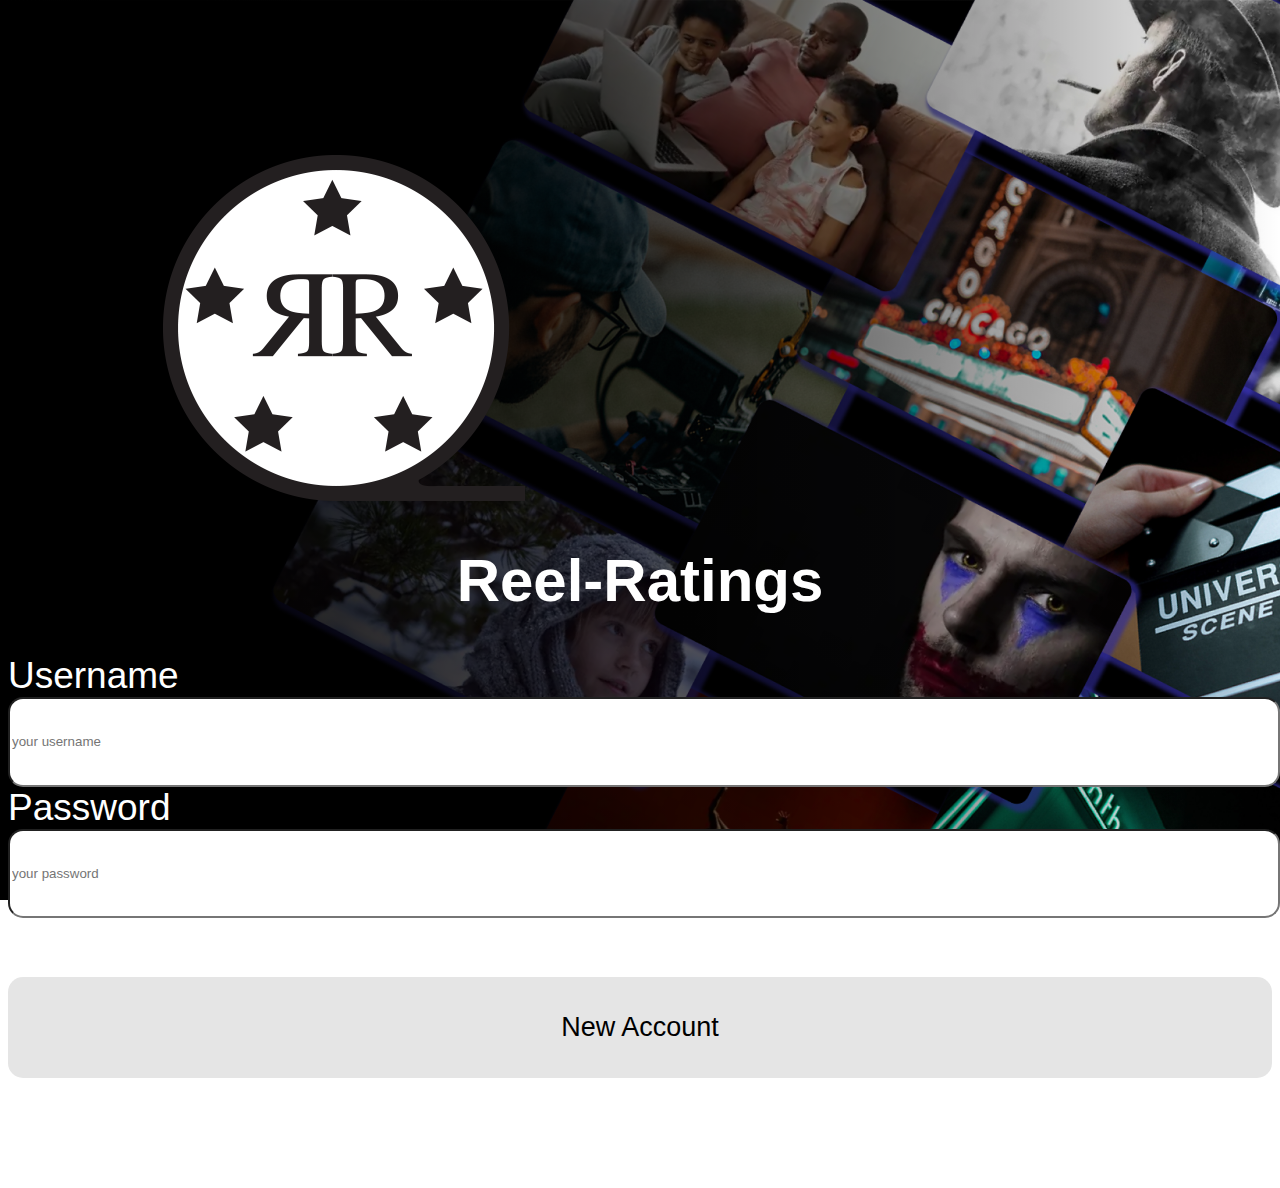
==== frontend/reel-rating-display-service/src/main/webapp/index.html @ 99052a30 "Add files via upload" ====
<!DOCTYPE html>
<html lang="en">

<head>
    <meta charset="UTF-8">
    <meta name="viewport" content="width=device-width, initial-scale=1.0">
    <title>Login Page</title>
    <!-- Add Bootstrap CSS link -->
    <link href="https://cdn.jsdelivr.net/npm/bootstrap@5.3.2/dist/css/bootstrap.min.css" rel="stylesheet"
        integrity="sha384-T3c6CoIi6uLrA9TneNEoa7RxnatzjcDSCmG1MXxSR1GAsXEV/Dwwykc2MPK8M2HN" crossorigin="anonymous">
    <!-- Link to CSS file -->
    <link rel="stylesheet" href="./css/index.css">
</head>

<body id="backgroundGrad">
    <div class="row">
        <div class="col-10 offset-1 col-lg-6 mtLG">
            <div class="row">
                <div class="col-12">
                    <div class="row">
                        <div class="col-2 offset-2"><!-- Logo -->
                            <img src="./images/logo.png" alt="Reel-Ratings Logo" class="img-fluid" id="mainLogo">
                        </div>
                        <div class="textCenter mb-4 col-6"> <!-- Company Name -->
                            <h1 class="xlFont fontWhite">Reel-Ratings</h1>
                        </div>
                    </div>
                </div>
                <div class="mb-3 col-12"><!-- User Name -->
                    <label for="username" class="lgFont fontWhite">Username</label>
                    <input type="text" id="username" placeholder="your username" class="fullWidth ptXSM pbXSM brAll"/>
                    <div class="fontWhite textCenter bgColor brBottom hidden error" id="userNameError">Please enter a user name</div>
                </div>
                <div class="mb-3 col-12"> <!-- Password -->
                    <label for="password" class="lgFont fontWhite">Password</label>
                    <input type="password" id="password" placeholder="your password" class="fullWidth ptXSM pbXSM brAll"/>
                    <div class="bgColor fontWhite textCenter hidden error passwordErrorEmpty">Please enter your password</div>
                    <div class="bgColor fontWhite textCenter brBottom hidden error passwordErrorNoMatch">Password doesn't match</div>
                </div>
                <div class="mb-3 col-12 hidden" id="passwordMatchContainer"> <!-- Password Match -->
                    <label for="password" class="lgFont fontWhite">Password Match</label>
                    <input type="password" id="passwordMatch" placeholder="your password" class="fullWidth ptXSM pbXSM brAll"/>
                    <div class="bgColor fontWhite textCenter brBottom error passwordErrorEmpty hidden">Please enter your password</div>
                    <div class="bgColor fontWhite textCenter brBottom error passwordErrorNoMatch hidden">Password doesn't match</div>
                </div>
                <div class="textCenter mb-3 col-12 mtSM mbSM hidden"><!-- Forgot Password Link -->
                    <a href="#" class="mdFont">Forgot Password?</a>
                </div>
                <div class="col-12 mtSM" id="buttonContainer"><!-- Sign In and New Account Buttons -->
                    <div class="row">
                        <div class="bgNeutral textCenter col-5 ptXSM pbXSM buttonFont brAll" id="newAccount">New Account</div>
                        <div 
                            class="bgPrimary textCenter col-5 offset-2 ptXSM pbXSM fontMD brAll fontWhite buttonFont" 
                            id="submit"
                            newAccount="false"
                        >
                            Sign In
                        </div>
                    </div>
                </div>
            </div>
        </div>
    </div>
    <footer>
        <!-- Add Bootstrap JS and jQuery scripts -->
        <script src="./js/index.js"></script>
        <script src="https://ajax.googleapis.com/ajax/libs/jquery/3.5.1/jquery.min.js"></script>
        <script src="https://cdnjs.cloudflare.com/ajax/libs/popper.js/1.16.0/umd/popper.min.js"></script>
        <script src="https://maxcdn.bootstrapcdn.com/bootstrap/4.5.2/js/bootstrap.min.js"></script>
    </footer>
</body>

</html>
---- frontend/reel-rating-display-service/src/main/webapp/css/index.css ----
/* Global Style */
:root{
    --transDur : .3s;
    --mainColor : #3D37BF;
    --secondaryColor : #6864CA;
    --neutralColor : #e5e5e5;
    
    --radius : 15px; /* border radius amount */

    /* values come from the golden ratio */
    --xxl : 32.3%;
    --xl : 20%;
    --lg : 12.3%;
    --md : 7.6%;
    --sm : 4.6%;
    --xsm : 2.8%;

    /* values come from the golden ratio */
    --xlPX : 60px;
    --lgPX : 37px;
    --medPX : 23px;
    --smPX : 14px;
    --xsPX : 9px;
    --buttonPX : 27px;

    --darkGrad : linear-gradient(
        90deg, 
        #000 0%, 
        rgba(0, 0, 0, 0.63) 57.81%, 
        rgba(217, 217, 217, 0.00) 
        100%
    )
}

body{
    background: var(--darkGrad), url('../images/background.png');
    background-size: cover;
    background-repeat: no-repeat;
    background-attachment: fixed;
    font-family: Arial, Helvetica, sans-serif;
}


.fontWhite{ color : white; }
.textCenter{ text-align : center; }
.fullWidth{ width : 100% };
.bgPrimary{ background-color: var(--mainColor)}
.bgPrimary:hover{background-color: var(--secondaryColor); transition: var(--transDur);}
.bgNeutral{ background-color: var(--neutralColor);}
.bgNeutral:hover{background-color: var(--secondaryColor); transition: var(--transDur); color:white;}
.hidden{ display : none; }
.error{ width : 98%; margin-left: 1%; margin-right:1%; }


/* Font Sizes */
.xlFont{ font-size : var(--xlPX) }
.lgFont{ font-size : var(--lgPX) }
.mdFont{ font-size : var(--medPX) }
.smFont{ font-size : var(--smPX) }
.xsFont{ font-size : var(--xsPX) }
.buttonFont { font-size: var(--buttonPX); }


/* Margins */
.mtXXL{ margin-top: var(--xxl); }
.mtXL{ margin-top: var(--xl); }
.mtLG{ margin-top: var(--lg); }
.mtMD{ margin-top: var(--md); }
.mtSM{ margin-top: var(--sm); }
.mtXSM{ margin-top: var(--xsm); }


/* Padding */
.ptXXL{ padding-top: var(--xxl); }
.ptXL{ padding-top: var(--xl); }
.ptLG{ padding-top: var(--lg); }
.ptMD{ padding-top: var(--md); }
.ptSM{ padding-top: var(--sm); }
.ptXSM{ padding-top: var(--xsm); }


.pbXXL{ padding-bottom: var(--xxl); }
.pbXL{ padding-bottom: var(--xl); }
.pbLG{ padding-bottom: var(--lg); }
.pbMD{ padding-bottom: var(--md); }
.pbSM{ padding-bottom: var(--sm); }
.pbXSM{ padding-bottom: var(--xsm); }


/* Border Radius */
.brAll{ border-radius: var(--radius); }
.brTop{ 
    border-top-right-radius: var(--radius); 
    border-top-left-radius: var(--radius); 
}
.brBottom{ 
    border-bottom-right-radius: var(--radius); 
    border-bottom-left-radius: var(--radius); 
}
.brRight{ 
    border-top-right-radius: var(--radius); 
    border-bottom-right-radius: var(--radius); 
}
.brLeft{
    border-top-left-radius: var(--radius); 
    border-bottom-left-radius: var(--radius); 
}





/* Desktop */
#mainLogo { 
    padding-left : var(--lg);
    padding-right : var(--lg);
}

/* Tablet */



/* Mobile */
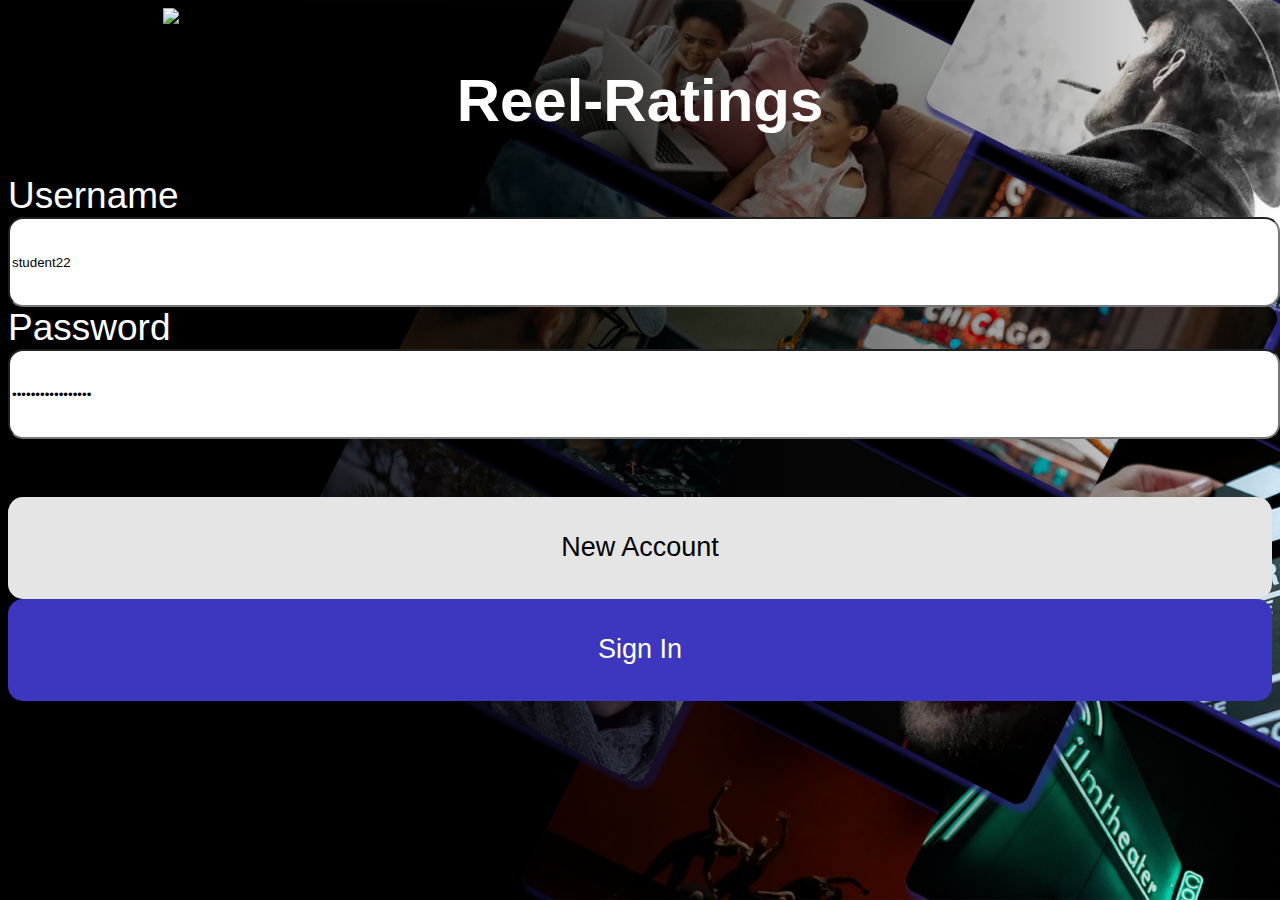
==== commit 6cfa8450: "Merge pull request #8 from PavlAvstin/dev" ====
--- a/frontend/reel-rating-display-service/src/main/webapp/index.html
+++ b/frontend/reel-rating-display-service/src/main/webapp/index.html
@@ -1,73 +1,80 @@
-<!DOCTYPE html>
-<html lang="en">
-
-<head>
-    <meta charset="UTF-8">
-    <meta name="viewport" content="width=device-width, initial-scale=1.0">
-    <title>Login Page</title>
-    <!-- Add Bootstrap CSS link -->
-    <link href="https://cdn.jsdelivr.net/npm/bootstrap@5.3.2/dist/css/bootstrap.min.css" rel="stylesheet"
-        integrity="sha384-T3c6CoIi6uLrA9TneNEoa7RxnatzjcDSCmG1MXxSR1GAsXEV/Dwwykc2MPK8M2HN" crossorigin="anonymous">
-    <!-- Link to CSS file -->
-    <link rel="stylesheet" href="./css/index.css">
-</head>
-
-<body id="backgroundGrad">
-    <div class="row">
-        <div class="col-10 offset-1 col-lg-6 mtLG">
-            <div class="row">
-                <div class="col-12">
-                    <div class="row">
-                        <div class="col-2 offset-2"><!-- Logo -->
-                            <img src="./images/logo.png" alt="Reel-Ratings Logo" class="img-fluid" id="mainLogo">
-                        </div>
-                        <div class="textCenter mb-4 col-6"> <!-- Company Name -->
-                            <h1 class="xlFont fontWhite">Reel-Ratings</h1>
-                        </div>
-                    </div>
-                </div>
-                <div class="mb-3 col-12"><!-- User Name -->
-                    <label for="username" class="lgFont fontWhite">Username</label>
-                    <input type="text" id="username" placeholder="your username" class="fullWidth ptXSM pbXSM brAll"/>
-                    <div class="fontWhite textCenter bgColor brBottom hidden error" id="userNameError">Please enter a user name</div>
-                </div>
-                <div class="mb-3 col-12"> <!-- Password -->
-                    <label for="password" class="lgFont fontWhite">Password</label>
-                    <input type="password" id="password" placeholder="your password" class="fullWidth ptXSM pbXSM brAll"/>
-                    <div class="bgColor fontWhite textCenter hidden error passwordErrorEmpty">Please enter your password</div>
-                    <div class="bgColor fontWhite textCenter brBottom hidden error passwordErrorNoMatch">Password doesn't match</div>
-                </div>
-                <div class="mb-3 col-12 hidden" id="passwordMatchContainer"> <!-- Password Match -->
-                    <label for="password" class="lgFont fontWhite">Password Match</label>
-                    <input type="password" id="passwordMatch" placeholder="your password" class="fullWidth ptXSM pbXSM brAll"/>
-                    <div class="bgColor fontWhite textCenter brBottom error passwordErrorEmpty hidden">Please enter your password</div>
-                    <div class="bgColor fontWhite textCenter brBottom error passwordErrorNoMatch hidden">Password doesn't match</div>
-                </div>
-                <div class="textCenter mb-3 col-12 mtSM mbSM hidden"><!-- Forgot Password Link -->
-                    <a href="#" class="mdFont">Forgot Password?</a>
-                </div>
-                <div class="col-12 mtSM" id="buttonContainer"><!-- Sign In and New Account Buttons -->
-                    <div class="row">
-                        <div class="bgNeutral textCenter col-5 ptXSM pbXSM buttonFont brAll" id="newAccount">New Account</div>
-                        <div 
-                            class="bgPrimary textCenter col-5 offset-2 ptXSM pbXSM fontMD brAll fontWhite buttonFont" 
-                            id="submit"
-                            newAccount="false"
-                        >
-                            Sign In
-                        </div>
-                    </div>
-                </div>
-            </div>
-        </div>
-    </div>
-    <footer>
-        <!-- Add Bootstrap JS and jQuery scripts -->
-        <script src="./js/index.js"></script>
-        <script src="https://ajax.googleapis.com/ajax/libs/jquery/3.5.1/jquery.min.js"></script>
-        <script src="https://cdnjs.cloudflare.com/ajax/libs/popper.js/1.16.0/umd/popper.min.js"></script>
-        <script src="https://maxcdn.bootstrapcdn.com/bootstrap/4.5.2/js/bootstrap.min.js"></script>
-    </footer>
-</body>
-
+<!DOCTYPE html>
+<html lang="en">
+
+<head>
+    <meta charset="UTF-8">
+    <meta name="viewport" content="width=device-width, initial-scale=1.0">
+    <title>Login Page</title>
+    <!-- All imports are local routing or cdns -->
+    <link 
+        rel="stylesheet"
+        crossorigin="anonymous"
+        integrity="sha384-T3c6CoIi6uLrA9TneNEoa7RxnatzjcDSCmG1MXxSR1GAsXEV/Dwwykc2MPK8M2HN" 
+        href="https://cdn.jsdelivr.net/npm/bootstrap@5.3.2/dist/css/bootstrap.min.css" 
+    /> <!-- Add Bootstrap CSS link -->
+    <link rel="stylesheet" href="./css/global.css"><!-- Link to CSS file -->
+</head>
+
+<body id="backgroundGrad">
+    <div class="row">
+        <div class="col-10 offset-1 col-lg-6"> <!-- Div to control the primary container -->
+            <div class="row vcToWindow">
+                <div class="col-12"> <!-- Logo and App Name Container -->
+                    <div class="row">
+                        <div class="col-2 offset-2"><!-- Logo -->
+                            <img src="./images/Reel Rating Logo.png" alt="Reel-Ratings Logo" class="img-fluid" id="mainLogo">
+                        </div>
+                        <div class="textCenter mb-4 col-6"> <!-- App Name -->
+                            <h1 class="xlFont fontWhite">Reel-Ratings</h1>
+                        </div>
+                    </div>
+                </div>
+                <div class="mb-3 col-12"><!-- User Name Container -->
+                    <label for="username" class="lgFont fontWhite">Username</label>
+                    <input type="text" id="username" placeholder="your username" value="student22" class="fullWidth ptXSM pbXSM brAll"/>
+                    <div class="fontWhite textCenter bgPrimary brBottom hidden error" id="userNameError">Please enter a user name</div>
+                    <div class="fontWhite textCenter bgPrimary brBottom hidden error" id="userNameNotValid"></div>
+                </div>
+                <div class="mb-3 col-12"> <!-- Password Container-->
+                    <label for="password" class="lgFont fontWhite">Password</label>
+                    <input type="password" id="password" placeholder="your password" value="alfredstate111!!!" class="fullWidth ptXSM pbXSM brAll"/>
+                    <div class="bgPrimary fontWhite textCenter brBottom hidden error passwordErrorEmpty">Please enter your password</div>
+                    <div class="bgPrimary fontWhite textCenter brBottom hidden error passwordErrorNoMatch">Password doesn't match</div>
+                    <div class="bgPrimary fontWhite textCenter brBottom hidden error" id="passwordNotValid"></div>
+                </div>
+                <div class="mb-3 col-12 hidden" id="passwordMatchContainer"> <!-- Password Match Container -->
+                    <label for="password" class="lgFont fontWhite">Password Match</label>
+                    <input type="password" id="passwordMatch" placeholder="your password" value="alfredstate111!!!" class="fullWidth ptXSM pbXSM brAll"/>
+                    <div class="bgPrimary fontWhite textCenter brBottom error passwordErrorEmpty hidden">Please enter your password</div>
+                    <div class="bgPrimary fontWhite textCenter brBottom error passwordErrorNoMatch hidden">Password doesn't match</div>
+                </div>
+                <div class="textCenter mb-3 col-12 mtSM mbSM hidden"><!-- Forgot Password Link -->
+                    <a href="#" class="mdFont">Forgot Password?</a>
+                </div>
+                <div class="col-12 mtSM" id="buttonContainer"><!-- Sign In and New Account Buttons -->
+                    <div class="row">
+                        <div class="pointerCursor bgNeutral textCenter col-5 ptXSM pbXSM buttonFont brAll" id="newAccount">New Account</div>
+                        <div 
+                            class="pointerCursor bgPrimary textCenter col-5 offset-2 ptXSM pbXSM fontMD brAll fontWhite buttonFont" 
+                            id="submit"
+                            newAccount="false"
+                        >
+                            Sign In
+                        </div> <!-- End of submit button -->
+                    </div> <!-- End of row -->
+                </div> <!-- End of button container -->
+            </div> <!-- End of content row-->
+        </div> <!-- End of content container -->
+    </div> <!-- End of primary row -->
+    <footer>
+        <!-- JS imports-->
+        <script src="./js/controller.js" type="module"></script>
+        <script
+            src="https://cdn.jsdelivr.net/npm/bootstrap@5.0.2/dist/js/bootstrap.bundle.min.js" 
+            integrity="sha384-MrcW6ZMFYlzcLA8Nl+NtUVF0sA7MsXsP1UyJoMp4YLEuNSfAP+JcXn/tWtIaxVXM" 
+            crossorigin="anonymous">
+        </script> <!-- Bootstrap 5 bundle -->
+    </footer>
+</body>
+
 </html>--- a/frontend/reel-rating-display-service/src/main/webapp/css/global.css
+++ b/frontend/reel-rating-display-service/src/main/webapp/css/global.css
@@ -0,0 +1,157 @@
+
+
+/* Global Style */
+:root{
+    --transDur : .3s;
+    --mainColor : #3D37BF;
+    --secondaryColor : #6864CA;
+    --neutralColor : #E5E5E5;
+    
+    --radius : 15px; /* border radius amount */
+
+    /* values come from the golden ratio */
+    --xxl : 32.3%;
+    --xl : 20%;
+    --lg : 12.3%;
+    --md : 7.6%;
+    --sm : 4.6%;
+    --xsm : 2.8%;
+    --xxsm : 1.730%;
+
+    /* values come from the golden ratio */
+    --xlPX : 60px;
+    --lgPX : 37px;
+    --medPX : 23px;
+    --smPX : 14px;
+    --xsPX : 9px;
+    --buttonPX : 27px;
+
+    --darkGrad : linear-gradient(
+        90deg, 
+        #000 0%, 
+        rgba(0, 0, 0, 0.63) 57.81%, 
+        rgba(217, 217, 217, 0.00) 
+        100%
+    )
+}
+
+body{ font-family: Arial, Helvetica, sans-serif; background-color: rgb(30, 30, 30); }
+.fontWhite{ color : white; }
+.textCenter{ text-align : center; }
+.fullWidth{ width : 100%; }
+.bgPrimary{ background-color: var(--mainColor);}
+.bgPrimary:hover{background-color: var(--secondaryColor); transition: var(--transDur);}
+.bgNeutral{ background-color: var(--neutralColor);}
+.bgNeutral:hover{background-color: var(--successColor); transition: var(--transDur); color:white;}
+.hidden{ display : none; }
+.error{ width : 98%; margin-left: 1%; margin-right:1%; }
+.vDiv{ border-left: solid; border-left-color:white;}
+.ofVert{ overflow-y: scroll; }
+.modal-header.row > .modalClose{ margin-right : 10px; }
+.card-title{font-weight: bold; font-size: var(--medPX); }
+.card-text{font-size: var(--smPX);}
+
+
+/* Font Sizes */
+.xlFont{ font-size : var(--xlPX) }
+.lgFont{ font-size : var(--lgPX) }
+.mdFont{ font-size : var(--medPX) }
+.smFont{ font-size : var(--smPX) }
+.xsFont{ font-size : var(--xsPX) }
+.buttonFont { font-size: var(--buttonPX); }
+
+
+/* Margins */
+.mtXXL{ margin-top: var(--xxl); }
+.mtXL{ margin-top: var(--xl); }
+.mtLG{ margin-top: var(--lg); }
+.mtMD{ margin-top: var(--md); }
+.mtSM{ margin-top: var(--sm); }
+.mtXSM{ margin-top: var(--xsm); }
+
+.mbXXL{ margin-bottom: var(--xxl); }
+.mbXL{ margin-bottom: var(--xl); }
+.mbLG{ margin-bottom: var(--lg); }
+.mbMD{ margin-bottom: var(--md); }
+.mbSM{ margin-bottom: var(--sm); }
+.mbXSM{ margin-bottom: var(--xsm); }
+
+
+/* Padding */
+.ptXXL{ padding-top: var(--xxl); }
+.ptXL{ padding-top: var(--xl); }
+.ptLG{ padding-top: var(--lg); }
+.ptMD{ padding-top: var(--md); }
+.ptSM{ padding-top: var(--sm); }
+.ptXSM{ padding-top: var(--xsm); }
+.ptXXSM{ padding-top: var(--xxsm); }
+
+
+.pbXXL{ padding-bottom: var(--xxl); }
+.pbXL{ padding-bottom: var(--xl); }
+.pbLG{ padding-bottom: var(--lg); }
+.pbMD{ padding-bottom: var(--md); }
+.pbSM{ padding-bottom: var(--sm); }
+.pbXSM{ padding-bottom: var(--xsm); }
+
+
+/* Border Radius */
+.brAll{ border-radius: var(--radius); }
+.brTop{ 
+    border-top-right-radius: var(--radius); 
+    border-top-left-radius: var(--radius); 
+}
+.brBottom{ 
+    border-bottom-right-radius: var(--radius); 
+    border-bottom-left-radius: var(--radius); 
+}
+.brRight{ 
+    border-top-right-radius: var(--radius); 
+    border-bottom-right-radius: var(--radius); 
+}
+.brLeft{
+    border-top-left-radius: var(--radius); 
+    border-bottom-left-radius: var(--radius); 
+}
+
+
+
+
+
+/* Desktop */
+#backgroundGrad{
+    background: var(--darkGrad), url('../images/background.png');
+    background-size: cover;
+    background-repeat: no-repeat;
+    background-attachment: fixed;
+}
+
+#mainLogo { 
+    padding-left : var(--lg);
+    padding-right : var(--lg);
+}
+
+#searchBarBackground{ background-color: white; }
+#searchBar { 
+    width:93%; 
+    border-right: none;
+}
+#searchIcon{
+    border : solid;
+    border-left: none;
+    max-height: 100%;
+}
+
+.tagScore{
+    padding:var(--xsPX);
+    background-color : rgba(0, 255, 123, .7);
+}
+
+#ratingsContainer{ height : 200px; }
+#generalContent{ height : 100px; }
+
+/* Tablet */
+
+
+
+/* Mobile */
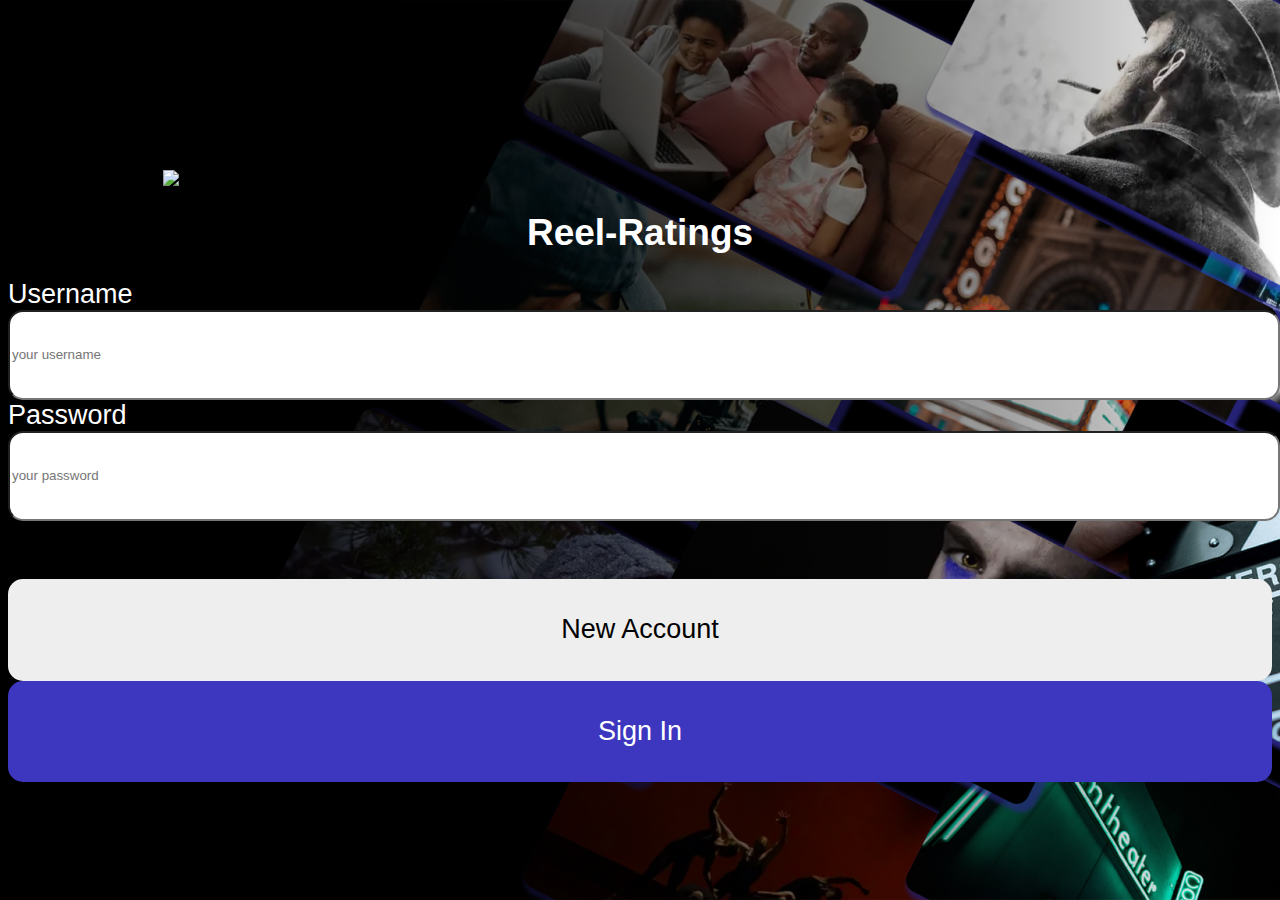
==== commit 65f9896a: "Merge 70cf9dee016947db44af7ed3aca7570dc343de16 into 018a153a9a4d7f59a6a194cc73c24ed6e6ed0ec9" ====
--- a/frontend/reel-rating-display-service/src/main/webapp/index.html
+++ b/frontend/reel-rating-display-service/src/main/webapp/index.html
@@ -17,6 +17,9 @@
 
 <body id="backgroundGrad">
     <div class="row">
+        <div class="col-12">I added something new</div>
+    </div>
+    <div class="row">
         <div class="col-10 offset-1 col-lg-6"> <!-- Div to control the primary container -->
             <div class="row vcToWindow">
                 <div class="col-12"> <!-- Logo and App Name Container -->
@@ -30,21 +33,27 @@
                     </div>
                 </div>
                 <div class="mb-3 col-12"><!-- User Name Container -->
-                    <label for="username" class="lgFont fontWhite">Username</label>
-                    <input type="text" id="username" placeholder="your username" value="student22" class="fullWidth ptXSM pbXSM brAll"/>
+                    <label for="username" class="lgFont fontWhite" id="userNameLabel">Username</label>
+                    <input type="text" id="username" placeholder="your username" value="" class="fullWidth ptXSM pbXSM brAll"/>
                     <div class="fontWhite textCenter bgPrimary brBottom hidden error" id="userNameError">Please enter a user name</div>
                     <div class="fontWhite textCenter bgPrimary brBottom hidden error" id="userNameNotValid"></div>
                 </div>
+                <div class="mb-3 col-12 hidden" id="emailContainer"><!-- User Name Container -->
+                    <label for="email" class="lgFont fontWhite">Email</label>
+                    <input type="text" id="email" placeholder="your username" value="" class="fullWidth ptXSM pbXSM brAll"/>
+                    <div class="fontWhite textCenter bgPrimary brBottom hidden error" id="emailError">Please enter a email</div>
+                    <div class="fontWhite textCenter bgPrimary brBottom hidden error" id="emailNotValid"></div>
+                </div>
                 <div class="mb-3 col-12"> <!-- Password Container-->
                     <label for="password" class="lgFont fontWhite">Password</label>
-                    <input type="password" id="password" placeholder="your password" value="alfredstate111!!!" class="fullWidth ptXSM pbXSM brAll"/>
+                    <input type="password" id="password" placeholder="your password" value="" class="fullWidth ptXSM pbXSM brAll"/>
                     <div class="bgPrimary fontWhite textCenter brBottom hidden error passwordErrorEmpty">Please enter your password</div>
                     <div class="bgPrimary fontWhite textCenter brBottom hidden error passwordErrorNoMatch">Password doesn't match</div>
                     <div class="bgPrimary fontWhite textCenter brBottom hidden error" id="passwordNotValid"></div>
                 </div>
                 <div class="mb-3 col-12 hidden" id="passwordMatchContainer"> <!-- Password Match Container -->
                     <label for="password" class="lgFont fontWhite">Password Match</label>
-                    <input type="password" id="passwordMatch" placeholder="your password" value="alfredstate111!!!" class="fullWidth ptXSM pbXSM brAll"/>
+                    <input type="password" id="passwordMatch" placeholder="your password" value="" class="fullWidth ptXSM pbXSM brAll"/>
                     <div class="bgPrimary fontWhite textCenter brBottom error passwordErrorEmpty hidden">Please enter your password</div>
                     <div class="bgPrimary fontWhite textCenter brBottom error passwordErrorNoMatch hidden">Password doesn't match</div>
                 </div>
--- a/frontend/reel-rating-display-service/src/main/webapp/css/global.css
+++ b/frontend/reel-rating-display-service/src/main/webapp/css/global.css
@@ -1,157 +1,433 @@
-
-
-/* Global Style */
-:root{
-    --transDur : .3s;
-    --mainColor : #3D37BF;
-    --secondaryColor : #6864CA;
-    --neutralColor : #E5E5E5;
-    
-    --radius : 15px; /* border radius amount */
-
-    /* values come from the golden ratio */
-    --xxl : 32.3%;
-    --xl : 20%;
-    --lg : 12.3%;
-    --md : 7.6%;
-    --sm : 4.6%;
-    --xsm : 2.8%;
-    --xxsm : 1.730%;
-
-    /* values come from the golden ratio */
-    --xlPX : 60px;
-    --lgPX : 37px;
-    --medPX : 23px;
-    --smPX : 14px;
-    --xsPX : 9px;
-    --buttonPX : 27px;
-
-    --darkGrad : linear-gradient(
-        90deg, 
-        #000 0%, 
-        rgba(0, 0, 0, 0.63) 57.81%, 
-        rgba(217, 217, 217, 0.00) 
-        100%
-    )
-}
-
-body{ font-family: Arial, Helvetica, sans-serif; background-color: rgb(30, 30, 30); }
-.fontWhite{ color : white; }
-.textCenter{ text-align : center; }
-.fullWidth{ width : 100%; }
-.bgPrimary{ background-color: var(--mainColor);}
-.bgPrimary:hover{background-color: var(--secondaryColor); transition: var(--transDur);}
-.bgNeutral{ background-color: var(--neutralColor);}
-.bgNeutral:hover{background-color: var(--successColor); transition: var(--transDur); color:white;}
-.hidden{ display : none; }
-.error{ width : 98%; margin-left: 1%; margin-right:1%; }
-.vDiv{ border-left: solid; border-left-color:white;}
-.ofVert{ overflow-y: scroll; }
-.modal-header.row > .modalClose{ margin-right : 10px; }
-.card-title{font-weight: bold; font-size: var(--medPX); }
-.card-text{font-size: var(--smPX);}
-
-
-/* Font Sizes */
-.xlFont{ font-size : var(--xlPX) }
-.lgFont{ font-size : var(--lgPX) }
-.mdFont{ font-size : var(--medPX) }
-.smFont{ font-size : var(--smPX) }
-.xsFont{ font-size : var(--xsPX) }
-.buttonFont { font-size: var(--buttonPX); }
-
-
-/* Margins */
-.mtXXL{ margin-top: var(--xxl); }
-.mtXL{ margin-top: var(--xl); }
-.mtLG{ margin-top: var(--lg); }
-.mtMD{ margin-top: var(--md); }
-.mtSM{ margin-top: var(--sm); }
-.mtXSM{ margin-top: var(--xsm); }
-
-.mbXXL{ margin-bottom: var(--xxl); }
-.mbXL{ margin-bottom: var(--xl); }
-.mbLG{ margin-bottom: var(--lg); }
-.mbMD{ margin-bottom: var(--md); }
-.mbSM{ margin-bottom: var(--sm); }
-.mbXSM{ margin-bottom: var(--xsm); }
-
-
-/* Padding */
-.ptXXL{ padding-top: var(--xxl); }
-.ptXL{ padding-top: var(--xl); }
-.ptLG{ padding-top: var(--lg); }
-.ptMD{ padding-top: var(--md); }
-.ptSM{ padding-top: var(--sm); }
-.ptXSM{ padding-top: var(--xsm); }
-.ptXXSM{ padding-top: var(--xxsm); }
-
-
-.pbXXL{ padding-bottom: var(--xxl); }
-.pbXL{ padding-bottom: var(--xl); }
-.pbLG{ padding-bottom: var(--lg); }
-.pbMD{ padding-bottom: var(--md); }
-.pbSM{ padding-bottom: var(--sm); }
-.pbXSM{ padding-bottom: var(--xsm); }
-
-
-/* Border Radius */
-.brAll{ border-radius: var(--radius); }
-.brTop{ 
-    border-top-right-radius: var(--radius); 
-    border-top-left-radius: var(--radius); 
-}
-.brBottom{ 
-    border-bottom-right-radius: var(--radius); 
-    border-bottom-left-radius: var(--radius); 
-}
-.brRight{ 
-    border-top-right-radius: var(--radius); 
-    border-bottom-right-radius: var(--radius); 
-}
-.brLeft{
-    border-top-left-radius: var(--radius); 
-    border-bottom-left-radius: var(--radius); 
-}
-
-
-
-
-
-/* Desktop */
-#backgroundGrad{
-    background: var(--darkGrad), url('../images/background.png');
-    background-size: cover;
-    background-repeat: no-repeat;
-    background-attachment: fixed;
-}
-
-#mainLogo { 
-    padding-left : var(--lg);
-    padding-right : var(--lg);
-}
-
-#searchBarBackground{ background-color: white; }
-#searchBar { 
-    width:93%; 
-    border-right: none;
-}
-#searchIcon{
-    border : solid;
-    border-left: none;
-    max-height: 100%;
-}
-
-.tagScore{
-    padding:var(--xsPX);
-    background-color : rgba(0, 255, 123, .7);
-}
-
-#ratingsContainer{ height : 200px; }
-#generalContent{ height : 100px; }
-
-/* Tablet */
-
-
-
-/* Mobile */
+
+
+
+/* Global Style */
+:root{
+    --transDur : .3s;
+    --sliderTrans : 1.5s ease-in-out;
+    --mainColor : #3d37bf;
+    --secondaryColor : #6864ca;
+    --maxRatingColor : #00ff00;
+    --neutralColor : #eeeeee;
+    --neutralHover : #f3f3f3;
+    --darkNeutral : #878787;
+    --backgroundColor : #1b1b1b;
+    --darkFG : #2b2b2b;
+    --discordColor : #5165f6;
+    --cardTextHeight : 130px;
+    --modalHeight : 733px;
+    --modalWidth : 1186px;
+    
+    --radius : 15px; /* border radius amount */
+
+    /* values come from the golden ratio */
+    --xxl : 32.3%;
+    --xl : 20%;
+    --lg : 12.3%;
+    --md : 7.6%;
+    --sm : 4.6%;
+    --xsm : 2.8%;
+    --xxsm : 1.730%;
+
+    /* values come from the golden ratio */
+    --xxlPX : 60px;
+    --xlPX : 37px;
+    --lgPX : 27px;
+    --medPX : 23px;
+    --smPX : 14px;
+    --xsPX : 9px;
+    --xxsPX : 5px;
+    --buttonPX : 27px;
+
+    --darkGrad : linear-gradient(
+        90deg, 
+        #000 0%, 
+        rgba(0, 0, 0, 0.63) 57.81%, 
+        rgba(217, 217, 217, 0.00) 
+        100%
+    );
+
+    --purpleGrad : linear-gradient(
+        180deg,
+        #3D37BF 0%, 
+        #6864CA 47.4%, 
+        #3D37BF 100%
+    );
+
+    --greenGrad : linear-gradient(
+        180deg,
+        #00d80e 0%, 
+        #00ff00 47.4%, 
+        #00d80e 100%
+    );
+
+    --redGrad : linear-gradient(
+        180deg,
+        #bd0404 0%, 
+        #ff0000 47.4%, 
+        #bd0404 100%
+    );
+
+    --shadow : 0px 2px 2px 0px rgba(0, 0, 0, 0.50);
+    --shadowCard : 0px 0px 4px 4px #FFF;
+
+    --fadeAwayNeutral : linear-gradient(0deg, rgba(238,238,238, 1), rgba(238,238,238, 0.50) 39.29%, rgba(238,238,238, 0.00) 79.86%);
+    --fadeAwayDark : linear-gradient(0deg, rgba(43, 43, 43, 1), rgba(43, 43, 43, 0.50) 39.29%, rgba(43, 43, 43, 0.00) 79.86%);
+
+}
+
+a{
+    text-decoration: none;
+    color : black;
+}
+
+/*  Over write bootstrap styles that conflict  */
+#searchContainer{
+    width : 80%;
+}
+
+.card-text{
+    height : var(--cardTextHeight);
+    overflow-y : hidden;
+}
+
+.card{ box-shadow: var(--shadowCard); }
+
+.card, .card-img-top{
+    border-radius: var(--radius);
+}
+
+body{ overflow:visible !important; padding: 0px !important; }
+
+.carousel-item{ transition: var(--sliderTrans);}
+.modal-dialog{ margin-left: 0; margin-right:0; }
+.modal-content{height : var(--modalHeight);width : var(--modalWidth);}
+.modal-body{ height : var(--modalHeight); width : var(--modalWidth); }
+
+body{ font-family: Arial, Helvetica, sans-serif; background-color: var(--backgroundColor); }
+.darkFG{ background-color : var(--darkFG) }
+.textCenter{ text-align : center; }
+.textRight { text-align: right; }
+.fullWidth{ width : 100%; }
+.fontWhite{ color: white; }
+.fontBlack{ color: black; }
+.bgPrimary{ background-color: var(--mainColor);}
+.bgPrimary:hover{ background-color: var(--secondaryColor); transition: var(--transDur); }
+.bgNeutral{ background-color: var(--neutralColor); }
+.bgNeutral:hover{ background-color: var(--neutralHover); transition: var(--transDur); }
+.bgDarkNeutral{ background-color: var(--darkNeutral); }
+.bgSecondary{ background-color: var(--secondaryColor); }
+.hidden{ display : none; }
+.error{ width : 98%; margin-left: 1%; margin-right:1%; }
+.vDiv{ border-left: solid; border-left-color:white; }
+.ofVert{ overflow-y: scroll; }
+.modal-header.row > .modalClose{ margin-right : 10px; }
+.iconWidth { width : var(--xlPX); }
+.btPrimaryStyle{ background: var(--purpleGrad); }
+.btCalloutStyle{ background: var(--greenGrad); }
+.btNegativeStyle{ background: var(--redGrad); }
+.customShadow { box-shadow: var(--shadow); }
+.fadeAwayNeutral{ 
+    background: var(--fadeAwayNeutral); 
+    position: absolute;
+    z-index: 1;
+    height: var(--cardTextHeight);
+    width:90%;
+}
+.hideOverflow{ overflow-x: hidden; white-space: nowrap; text-overflow: ellipsis;}
+.pointerCursor{ cursor: pointer; }
+.discordColor { background-color: var(--discordColor); }
+.centerImg{ display:grid; justify-content: center; align-items: center;}
+.followedReview{ background-color: var(--neutralColor); }
+.personName{ color:black; }
+.scrollHidden{ overflow-y: scroll; }
+.limitHeight350{ height : 350px; }
+.limitHeight325{ height : 325px; }
+.limitHeight300{ height : 300px; }
+.textAreaStyle{ height : 175px; }
+.inputHeight{ height : 35px; }
+.controls{width : 5%; color : black;}
+.controls:hover{ 
+    background-color : rgba(0, 0, 0, 0.40); 
+    transition: var(--transDur); 
+    width : 7%;
+}
+#alertContainer{ 
+    position: absolute; 
+    color : white; 
+    top : 10%;
+    left : 70%;
+    width : 30%;
+    z-index: 1070;
+}
+.alertMessage{ 
+    position: absolute; 
+    background: var(--purpleGrad); 
+    z-index: 1071;
+}
+
+#searchModal{ z-index: 1060; }
+#showMoreModal{ z-index: 1061; }
+#rateModal{ z-index: 1062; }
+
+
+@keyframes fadeIn {
+    0% {
+        opacity: 0;
+    }
+    100% {
+        opacity: 1;
+    }
+}
+
+.modal {
+    animation: fadeIn var(--transDur) ease-in-out; /* Adjust the duration and timing function as needed */
+}
+
+
+
+/* Font Sizes */
+.xxlFont{ font-size : var(--xxlPX) }
+.xlFont{ font-size : var(--xlPX) }
+.lgFont{ font-size : var(--lgPX) }
+.mdFont{ font-size : var(--medPX) }
+.smFont{ font-size : var(--smPX) }
+.xsFont{ font-size : var(--xsPX) }
+.buttonFont { font-size: var(--lgPX) }
+
+
+/* Font Color */
+.primaryColorFont{ color: var(--mainColor);}
+.secondaryColorFont{ color: var(--secondaryColor);}
+
+
+/* Margins */
+.mtXXL{ margin-top: var(--xxl); }
+.mtXL{ margin-top: var(--xl); }
+.mtLG{ margin-top: var(--lg); }
+.mtMD{ margin-top: var(--md); }
+.mtSM{ margin-top: var(--sm); }
+.mtXSM{ margin-top: var(--xsm); }
+.mtXXSM{ margin-top: var(--xxsm); }
+
+.mbXXL{ margin-bottom: var(--xxl); }
+.mbXL{ margin-bottom: var(--xl); }
+.mbLG{ margin-bottom: var(--lg); }
+.mbMD{ margin-bottom: var(--md); }
+.mbSM{ margin-bottom: var(--sm); }
+.mbXSM{ margin-bottom: var(--xsm); }
+
+.mrXXL{ margin-right: var(--xxl); }
+.mrXL{ margin-right: var(--xl); }
+.mrLG{ margin-right: var(--lg); }
+.mrMD{ margin-right: var(--md); }
+.mrSM{ margin-right: var(--sm); }
+.mrXSM{ margin-right: var(--xsm); }
+
+.mlXXL{ margin-left: var(--xxl); }
+.mlXL{ margin-left: var(--xl); }
+.mlLG{ margin-left: var(--lg); }
+.mlMD{ margin-left: var(--md); }
+.mlSM{ margin-left: var(--sm); }
+.mlXSM{ margin-left: var(--xsm); }
+
+
+/* Padding */
+.pXXL{ padding: var(--xxl); }
+.pXL{ padding: var(--xl); }
+.pLG{ padding: var(--lg); }
+.pMD{ padding: var(--md); }
+.pSM{ padding: var(--sm); }
+.pXSM{ padding: var(--xsm); }
+.pXXSM{ padding: var(--xxsm); }
+
+.ptXXL{ padding-top: var(--xxl); }
+.ptXL{ padding-top: var(--xl); }
+.ptLG{ padding-top: var(--lg); }
+.ptMD{ padding-top: var(--md); }
+.ptSM{ padding-top: var(--sm); }
+.ptXSM{ padding-top: var(--xsm); }
+.ptXXSM{ padding-top: var(--xxsm); }
+
+.prXXL{ padding-right: var(--xxl); }
+.prXL{ padding-right: var(--xl); }
+.prLG{ padding-right: var(--lg); }
+.prMD{ padding-right: var(--md); }
+.prSM{ padding-right: var(--sm); }
+.prXSM{ padding-right: var(--xsm); }
+.prXXSM{ padding-right: var(--xxsm); }
+
+.plXXL{ padding-left: var(--xxl); }
+.plXL{ padding-left: var(--xl); }
+.plLG{ padding-left: var(--lg); }
+.plMD{ padding-left: var(--md); }
+.plSM{ padding-left: var(--sm); }
+.plXSM{ padding-left: var(--xsm); }
+.plXXSM{ padding-left: var(--xxsm); }
+
+
+.pbXXL{ padding-bottom: var(--xxl); }
+.pbXL{ padding-bottom: var(--xl); }
+.pbLG{ padding-bottom: var(--lg); }
+.pbMD{ padding-bottom: var(--md); }
+.pbSM{ padding-bottom: var(--sm); }
+.pbXSM{ padding-bottom: var(--xsm); }
+.pbXXSM{ padding-bottom: var(--xxsm); }
+
+
+/* Border Radius */
+.brAll{ border-radius: var(--radius); }
+.brTop{ 
+    border-top-right-radius: var(--radius); 
+    border-top-left-radius: var(--radius); 
+}
+.brBottom{ 
+    border-bottom-right-radius: var(--radius); 
+    border-bottom-left-radius: var(--radius); 
+}
+.brRight{ 
+    border-top-right-radius: var(--radius); 
+    border-bottom-right-radius: var(--radius); 
+}
+.brLeft{
+    border-top-left-radius: var(--radius); 
+    border-bottom-left-radius: var(--radius); 
+}
+
+/* Height */
+.hXXL{ max-height: var(--xxlPX); }
+.hXL{ max-height: var(--xlPX); }
+.hLG{ max-height: var(--lgPX); }
+.hMD{ max-height: var(--medPX); }
+.hSM{ max-height: var(--smPX); }
+.hXSM{ max-height: var(--xsPX); }
+.hXXSM{ max-height: var(--xxsPX); }
+
+
+/* Border Color */
+.bcAll{ border: solid; border-color: var(--secondaryColor); }
+.bcTop{ border: solid; border-top-color: var(--secondaryColor); }
+.bcBottom{ border: solid; border-bottom-color : var(--secondaryColor); }
+.bcRight{ border: solid; border-right-color : var(--secondaryColor); }
+.bcLeft{ border: solid; border-left-color : var(--secondaryColor); }
+
+
+/* CSS Grid */
+.carouselRow{
+    display: grid;
+    column-gap: 20px;
+    grid-template-columns: repeat(4, 1fr);
+}
+.modalHeaderRow{
+    display: grid;
+    column-gap: 5px;
+    grid-template-columns: repeat(12, 1fr);
+}
+.modalRate{ grid-column: 1 / span 5; }
+.modalShare{ grid-column: 6 / span 2; }
+.modalExit{ grid-column: 10 / span 2; }
+
+
+#modalActionButtonsRow{
+    display: grid;
+    grid-template-columns: 13fr 4fr 4fr 3fr;
+    column-gap: var(--smPX);
+}
+#ratingActionButtonRow{
+    display: grid;
+    grid-template-columns: 21fr 3fr;
+    column-gap: var(--smPX);
+}
+.newRatingButtonsRow{
+    display: grid;
+    grid-template-columns: repeat(48, 1fr);
+}
+#cancelRating, #cancelTag, #cancelReview, #cancelUpDown{ 
+    grid-column: 1 / span 14; 
+}
+#shareRating, #shareTag, #shareReview, #shareUpDown{ 
+    grid-column: 22 / span 12;
+}
+#submitRating, #submitTag, #submitReview, #submitUpDown{ 
+    grid-column: 36 / span 12; 
+}
+
+
+
+
+
+
+
+
+
+
+/* Desktop */
+#backgroundGrad{
+    background: var(--darkGrad), url('../images/background.png');
+    background-size: cover;
+    background-repeat: no-repeat;
+    background-attachment: fixed;
+}
+
+#mainLogo { 
+    padding-left : var(--lg);
+    padding-right : var(--lg);
+}
+
+#searchBarBackground{ background-color: white; }
+#searchIcon{
+    border : solid;
+    border-left: none;
+    max-height: 100%;
+}
+
+.tagScore{
+    padding:var(--xsPX);
+    background-color : rgba(0, 255, 123, .7);
+}
+
+#ratingsContainer{ height : 200px; }
+#generalContent{ height : 100px; }
+#profileIconContainer{ margin-left : 2%; }
+
+/* Tablet */
+
+
+
+/* Mobile */
+
+
+
+/* Show More Modal */
+#generalDarkFade, #existingCategoriesFade, #newRatingsFade{
+    background: var(--fadeAwayDark);
+    position: absolute;
+    z-index: 1;
+    top: 335px;
+    height: 60px;
+    width: 49%;
+}
+
+#categoriesDarkFade, #friendsDarkFade, #existingTagsFade{
+    background: var(--fadeAwayDark);
+    position: absolute;
+    z-index: 1;
+    top: 665px;
+    height: 60px;
+    width: 49%;
+}
+
+/* Search Modal */
+#searchResults {
+    height: calc(var(--modalHeight) - 100px);
+    overflow-y: scroll;
+}
+
+/* Target the search cards*/
+#searchResults > div > div {
+    flex: 0 0 auto;
+    width: 30%;
+    margin: 16px;
+}
+
+
